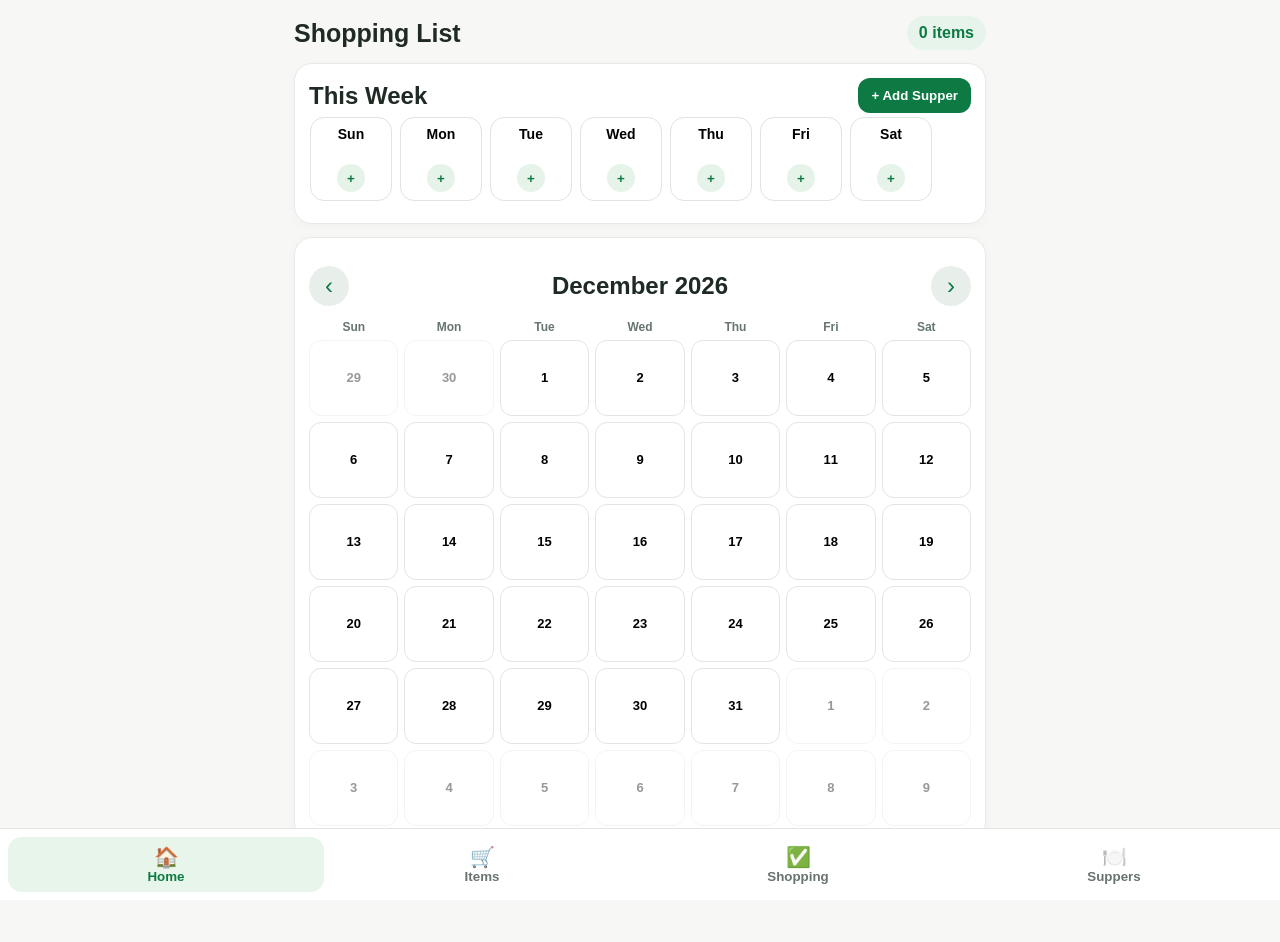
==== index.html @ 08883c39 "Show built-in supper library in My Suppers" ====
<!doctype html><html><head><meta charset="utf-8"><meta name="viewport" content="width=device-width,initial-scale=1,viewport-fit=cover"><meta name="apple-mobile-web-app-capable" content="yes"><title>Shopping List</title><style>
*{box-sizing:border-box}body{margin:0;font-family:-apple-system,BlinkMacSystemFont,"Segoe UI",sans-serif;background:#f7f8f6;color:#1f2a24}.app{max-width:720px;margin:auto;padding:16px 14px 88px}.top{display:flex;justify-content:space-between;align-items:center}.top h1{margin:0;font-size:25px}.badge{background:#e7f4eb;color:#0d7a43;border-radius:18px;padding:8px 12px;font-weight:800}.card{background:#fff;border:1px solid #e6eae6;border-radius:18px;padding:14px;margin:13px 0;box-shadow:0 2px 10px #00000008}.hdr{display:flex;justify-content:space-between;align-items:center;gap:8px}.hdr h2,.hdr h3{margin:0}.backCats{border:0;background:#edf1ee;color:#26352c;border-radius:11px;padding:8px 10px;font-weight:850;display:none;align-items:center;gap:5px}.backCats.show{display:inline-flex}.itemHdrLeft{display:flex;align-items:center;gap:8px;min-width:0}.itemHdrLeft h2{white-space:nowrap;overflow:hidden;text-overflow:ellipsis}.btn{border:0;border-radius:12px;padding:10px 13px;font-weight:800;background:#edf1ee;color:#26352c}.green{background:#0d7a43;color:#fff}.danger{background:#fff0f0;color:#a93434}.tabs,.seg{display:flex;gap:7px}.seg{background:#edf0ed;border-radius:14px;padding:4px;margin:10px 0}.seg button{flex:1;border:0;background:transparent;border-radius:10px;padding:9px;font-weight:800}.seg .on{background:#fff;box-shadow:0 1px 4px #0001}.screen{display:none}.screen.on{display:block}.week{display:flex;gap:8px;overflow-x:auto;padding:4px 1px 8px;-webkit-overflow-scrolling:touch;overscroll-behavior-x:contain}.day{flex:0 0 82px;height:84px;border:1px solid #dfe5df;border-radius:14px;background:#fff;padding:8px 5px;text-align:center;position:relative;display:flex;flex-direction:column;align-items:center;justify-content:flex-start}.day.has{background:#f5fbf7}.day b{font-size:14px}.day .plus{margin-top:auto;width:28px;height:28px;border-radius:50%;display:grid;place-items:center;background:#e6f3e9;color:#0d7a43;font-weight:900}.monthHdr{display:flex;justify-content:space-between;align-items:center}.monthHdr button{border:0;background:#e8efea;border-radius:50%;width:40px;height:40px;font-size:24px;color:#0b7b43}.cal{display:grid;grid-template-columns:repeat(7,1fr);gap:6px}.dow{font-size:12px;text-align:center;color:#66756d;font-weight:800}.date{min-height:76px;border:1px solid #e0e6e1;border-radius:12px;background:#fff;padding:6px;font-size:13px}.date.muted{opacity:.4}.date.holiday{background:#f7f0f9}.date.shabbos{background:#f2f8f3}.date .n{font-weight:900}.date .evt{font-size:10px;margin-top:5px;color:#5c326e;font-weight:800;line-height:1.1}.cats{display:grid;grid-template-columns:repeat(2,1fr);gap:10px;margin-top:12px}.cat{border:1px solid #e0e6e1;background:#fff;border-radius:16px;padding:16px;text-align:left;font-weight:850;font-size:16px}.cat .ico{display:block;font-size:28px;margin-bottom:6px}.rows{margin-top:12px}.itemrow,.shoprow{display:flex;gap:10px;align-items:center;padding:11px 3px;border-bottom:1px solid #edf0ed}.pic{width:44px;height:44px;border-radius:12px;background:#edf2ee;display:grid;place-items:center;font-size:23px;overflow:hidden;flex:0 0 auto}.pic img{width:100%;height:100%;object-fit:cover}.grow{flex:1;min-width:0}.grow b{display:block}.sub{font-size:12px;color:#748077}.pill{border:0;background:#e8f4eb;color:#0b7b43;border-radius:18px;padding:8px 11px;font-weight:850}.check{width:28px;height:28px;border-radius:50%;border:2px solid #cdd6cf;background:#fff}.check.on{background:#17a557;border-color:#17a557;color:white}.supTabs{display:flex;background:#edf1ee;border-radius:14px;padding:4px;gap:4px}.supTabs button{flex:1;border:0;background:transparent;padding:10px 6px;border-radius:10px;font-weight:850;color:#0d7a43}.supTabs .on{background:#fff;box-shadow:0 1px 5px #0001}.menuCard{background:#f7fbf8;border:1px solid #dce7df;border-radius:18px;padding:14px;margin:12px 0}.menuHdr{display:flex;justify-content:space-between;align-items:center;gap:8px}.menuHdr h3{font-size:23px;margin:0}.menuActions{display:flex;gap:7px}.menuRows{margin-top:8px}.menuRow{display:grid;grid-template-columns:118px 1fr;gap:10px;padding:12px 0;border-bottom:1px solid #dfe7e1}.menuRow:last-child{border-bottom:0}.menuRow b{font-weight:900}.bottom{position:fixed;bottom:0;left:0;right:0;background:#fff;border-top:1px solid #e1e6e2;padding:8px 8px calc(8px + env(safe-area-inset-bottom));display:grid;grid-template-columns:repeat(4,1fr);z-index:20}.bottom button{border:0;background:transparent;border-radius:14px;padding:8px 2px;color:#67736c;font-weight:800}.bottom button.on{background:#e8f5eb;color:#0c7b42}.bottom .ico{font-size:20px;display:block}.modal{position:fixed;inset:0;background:#0006;display:none;align-items:flex-end;z-index:50}.modal.on{display:flex}.sheet{background:#fff;width:100%;max-width:720px;margin:auto;border-radius:22px 22px 0 0;padding:18px 16px calc(18px + env(safe-area-inset-bottom));max-height:88vh;overflow:auto}.sheet h3{margin:0 0 12px;font-size:24px}input,select,textarea{width:100%;padding:12px;border:1px solid #d8dfd9;border-radius:12px;font:inherit;margin:6px 0 10px;background:#fff}.qty{display:flex;align-items:center;justify-content:center;gap:16px;margin:10px 0}.qty button{width:40px;height:40px;border:0;border-radius:50%;font-size:22px}.rowBtns{display:flex;gap:8px}.rowBtns button{flex:1}.hidden{display:none!important}@media(max-width:430px){.app{padding-left:12px;padding-right:12px}.top h1{font-size:24px}.cal{gap:4px}.date{min-height:68px;padding:5px}.menuRow{grid-template-columns:105px 1fr}.cats{grid-template-columns:repeat(2,1fr)}}
</style></head><body><div class="app"><div class="top"><h1 id="title">Shopping List</h1><div class="badge" id="count">0 items</div></div>
<section id="home" class="screen on"><div class="card"><div class="hdr"><h2>This Week</h2><button class="btn green" id="addSupperHome">+ Add Supper</button></div><div class="week" id="week"></div></div><div class="card"><div class="monthHdr"><button id="prev">‹</button><h2 id="monthLabel"></h2><button id="next">›</button></div><div class="cal" id="cal"></div></div></section>
<section id="items" class="screen"><div class="card"><div class="hdr"><div class="itemHdrLeft"><button id="backCats" class="backCats" type="button">‹ Categories</button><h2 id="itemTitle">Items</h2></div><button class="btn green" id="addItemBtn">+ Add Item</button></div><input id="search" placeholder="Search items"><div id="cats" class="cats"></div><div id="itemRows" class="rows" style="display:none"></div></div></section>
<section id="shopping" class="screen"><div class="card"><div class="hdr"><h2>Shopping</h2><button class="btn green" id="customBtn">+ Add Item</button></div><div class="seg"><button class="on" id="buyTab">To Buy</button><button id="selTab">Selected</button></div><div id="shopRows"></div></div></section>
<section id="suppers" class="screen"><div class="hdr" style="margin:12px 2px"><h2>Suppers</h2><button class="btn green" id="addSupperBtn">+ Add Supper</button></div><div class="supTabs"><button data-sup="mine" class="on">My Suppers</button><button data-sup="shab">Shabbos</button><button data-sup="yt">Yom Tov</button></div><div id="supContent"></div></section></div>
<div class="bottom"><button data-nav="home" class="on"><span class="ico">🏠</span>Home</button><button data-nav="items"><span class="ico">🛒</span>Items</button><button data-nav="shopping"><span class="ico">✅</span>Shopping</button><button data-nav="suppers"><span class="ico">🍽️</span>Suppers</button></div>
<div id="itemModal" class="modal"><div class="sheet"><h3>Add Item</h3><input id="newName" placeholder="Item name"><select id="newCat"></select><div class="qty"><button id="qminus">−</button><b id="qval">1</b><button id="qplus">+</button></div><input id="photoInput" type="file" accept="image/*" capture="environment"><img id="photoPrev" style="display:none;width:100%;max-height:180px;object-fit:cover;border-radius:12px"><div class="rowBtns"><button class="btn" onclick="closeModal('itemModal')">Cancel</button><button class="btn green" id="saveItem">Add</button></div></div></div>
<div id="menuModal" class="modal"><div class="sheet"><h3 id="menuModalTitle">Edit Menu</h3><div id="menuFields"></div><div class="rowBtns"><button class="btn" onclick="closeModal('menuModal')">Cancel</button><button class="btn green" id="saveMenu">Save</button></div></div></div>
<div id="supperModal" class="modal"><div class="sheet"><h3>Add Supper</h3><input id="supperName" list="supperChoices" placeholder="Supper name"><datalist id="supperChoices"><option value="Schnitzel & Mashed Potatoes"><option value="Chicken Lo Mein"><option value="Sesame Chicken"><option value="Nachos"><option value="Chicken on the Bone with Potatoes"><option value="Manwich"><option value="Meatballs & Spaghetti"><option value="Tacos"><option value="BBQ Chicken"><option value="Grilled Chicken"><option value="Salmon & Rice"></datalist><input id="supperDate" type="date"><textarea id="supperNotes" placeholder="Notes (optional)"></textarea><div class="rowBtns"><button class="btn" onclick="closeModal('supperModal')">Cancel</button><button class="btn green" id="saveSupper">Save Supper</button></div></div></div>
<script>
const $=id=>document.getElementById(id),N=s=>(s||'').trim().toLowerCase(),save=(k,v)=>localStorage.setItem(k,JSON.stringify(v)),load=(k,d)=>{try{return JSON.parse(localStorage.getItem(k))??d}catch{return d}};
const CAT=[['Produce','🥬'],['Dairy','🥛'],['Meat','🥩'],['Frozen','🧊'],['Pantry','🥫'],['Bakery','🥖'],['Snacks','🍿'],['Cereal','🥣'],['Drinks','🥤'],['Household','🧻'],['Shabbos','🕯️'],['Yom Tov','🍷']];
let items=load('itemsV4',[['Bananas','Produce','🍌'],['Apples','Produce','🍎'],['Milk','Dairy','🥛'],['Eggs','Dairy','🥚'],['Chicken','Meat','🍗'],['Ground Beef','Meat','🥩'],['French Fries','Frozen','🍟'],['Pasta','Pantry','🍝'],['Rice','Pantry','🍚'],['Bread','Bakery','🍞'],['Chips','Snacks','🍟'],['Pretzels','Snacks','🥨'],['Cheerios','Cereal','🥣'],['Corn Flakes','Cereal','🥣'],['Water','Drinks','💧'],['Soda','Drinks','🥤']]);
let custom=load('customV2',[]);custom.forEach(x=>{if(!items.find(i=>N(i[0])===N(x[0])))items.push(x)});let shop=load('shopV6',{}),suppers=load('suppersV3',[]),cal=new Date(),selectedCat=null,q=1,photoData='',supMode='mine',editCtx=null;
const H=load('menusV3',{shab:{night:{Appetizers:['Salmon'],Starters:['Soup','Kugel'],Main:['Schnitzel & Mashed Potatoes','Oyster Steak','Rib Steak'],Sides:['Cucumber Salad','Pastrami Rice'],Desserts:['Dessert']},day:{Appetizers:['Eggs','Liver'],Starters:['Kugel'],Main:['Cholent','Meat'],Sides:['String Beans','Salad'],Desserts:['Dessert']}},yt:{night:{Appetizers:['Salmon'],Starters:['Soup','Kugel'],Main:['Schnitzel & Mashed Potatoes','Meat'],Sides:['Salad','Rice'],Desserts:['Dessert']},day:{Appetizers:['Eggs'],Starters:['Kugel'],Main:['Cholent','Meat'],Sides:['Salad'],Desserts:['Dessert']}}});
const RECIPE_INGS={
'Schnitzel & Mashed Potatoes':[['Chicken cutlets','Meat','🍗'],['Eggs','Dairy','🥚'],['Breadcrumbs','Pantry','🥫'],['Flour','Pantry','🥫'],['Oil','Pantry','🥫'],['Potatoes','Produce','🥔'],['Margarine','Pantry','🥫'],['Salt','Pantry','🥫'],['Black pepper','Pantry','🥫'],['Paprika','Pantry','🥫'],['Garlic powder','Pantry','🥫']],
'Chicken Lo Mein':[['Chicken cubes','Meat','🍗'],['Spaghetti','Pantry','🍝'],['Stir Fry Vegetables','Frozen','🥦'],['Soy sauce','Pantry','🥫'],['Garlic','Produce','🧄'],['Sesame oil','Pantry','🥫']],
'Sesame Chicken':[['Chicken tenders','Meat','🍗'],['Eggs','Dairy','🥚'],['Flour','Pantry','🥫'],['Cornstarch','Pantry','🥫'],['Soy sauce','Pantry','🥫'],['Honey','Pantry','🍯'],['Garlic','Produce','🧄'],['Sesame seeds','Pantry','🥫'],['Oil','Pantry','🥫']],
'Nachos':[['Tortilla chips','Snacks','🍿'],['Ground beef','Meat','🥩'],['Taco seasoning','Pantry','🥫'],['Salsa','Pantry','🥫'],['Guacamole','Produce','🥑'],['Tomatoes','Produce','🍅'],['Lettuce','Produce','🥬']],
'Chicken on the Bone with Potatoes':[['Chicken on the bone','Meat','🍗'],['Potatoes','Produce','🥔'],['Onions','Produce','🧅'],['Garlic','Produce','🧄'],['Olive oil','Pantry','🥫'],['Paprika','Pantry','🥫'],['Salt','Pantry','🥫'],['Black pepper','Pantry','🥫']],
'Manwich':[['Ground beef','Meat','🥩'],['Manwich sauce','Pantry','🥫'],['Slider buns','Bakery','🥖'],['Onion','Produce','🧅']],
'Meatballs & Spaghetti':[['Ground beef','Meat','🥩'],['Eggs','Dairy','🥚'],['Breadcrumbs','Pantry','🥫'],['Onion','Produce','🧅'],['Garlic','Produce','🧄'],['Tomato sauce','Pantry','🥫'],['Spaghetti','Pantry','🍝'],['Salt','Pantry','🥫'],['Black pepper','Pantry','🥫']],
'Tacos':[['Ground beef','Meat','🥩'],['Taco shells','Pantry','🥫'],['Taco seasoning','Pantry','🥫'],['Lettuce','Produce','🥬'],['Tomatoes','Produce','🍅'],['Salsa','Pantry','🥫']],
'BBQ Chicken':[['Chicken','Meat','🍗'],['BBQ sauce','Pantry','🥫'],['Potatoes','Produce','🥔'],['Onion','Produce','🧅']],
'Grilled Chicken':[['Chicken breasts','Meat','🍗'],['Olive oil','Pantry','🥫'],['Garlic','Produce','🧄'],['Paprika','Pantry','🥫'],['Salt','Pantry','🥫'],['Black pepper','Pantry','🥫']],
'Salmon & Rice':[['Salmon','Meat','🐟'],['Brown rice','Pantry','🍚'],['Olive oil','Pantry','🥫'],['Garlic','Produce','🧄'],['Lemon','Produce','🍋'],['Salt','Pantry','🥫'],['Black pepper','Pantry','🥫']]
};
const SUPPER_LIBRARY=Object.keys(RECIPE_INGS);
function persist(){save('shopV6',shop);save('itemsV4',items);save('suppersV3',suppers);save('menusV3',H)}
function closeModal(id){$(id).classList.remove('on')}
function nav(id){document.querySelectorAll('.screen').forEach(x=>x.classList.toggle('on',x.id===id));document.querySelectorAll('[data-nav]').forEach(x=>x.classList.toggle('on',x.dataset.nav===id));$('title').textContent=id==='home'?'Shopping List':id[0].toUpperCase()+id.slice(1);if(id==='items')renderCats();if(id==='shopping')renderShop('buy');if(id==='suppers')renderSuppers()}
document.querySelectorAll('[data-nav]').forEach(b=>b.onclick=()=>nav(b.dataset.nav));
function renderWeek(){let out='',d=new Date();d.setHours(0,0,0,0);d.setDate(d.getDate()-d.getDay());for(let i=0;i<7;i++){let x=new Date(d);x.setDate(d.getDate()+i);let ds=x.toISOString().slice(0,10),s=suppers.find(y=>y.date===ds);out+=`<button class="day ${s?'has':''}" onclick="openSupper('${ds}')"><b>${['Sun','Mon','Tue','Wed','Thu','Fri','Sat'][i]}</b>${s?`<span style="font-size:11px;margin-top:8px">${esc(s.name)}</span>`:`<span class="plus">+</span>`}</button>`}$('week').innerHTML=out}
const HOL={'2026-09-04':'Shabbos Night','2026-09-05':'Shabbos Day','2026-09-11':'Erev Rosh Hashana','2026-09-12':'Rosh Hashana','2026-09-13':'Rosh Hashana','2026-09-18':'Shabbos Night','2026-09-19':'Shabbos Day','2026-09-20':'Erev Yom Kippur','2026-09-21':'Yom Kippur','2026-09-25':'Shabbos Night','2026-09-26':'Shabbos Day'};
function renderMonth(){let y=cal.getFullYear(),m=cal.getMonth();$('monthLabel').textContent=cal.toLocaleString(undefined,{month:'long',year:'numeric'});let first=new Date(y,m,1),start=first.getDay(),days=new Date(y,m+1,0).getDate(),prev=new Date(y,m,0).getDate(),cells='';['Sun','Mon','Tue','Wed','Thu','Fri','Sat'].forEach(d=>cells+=`<div class="dow">${d}</div>`);for(let i=0;i<42;i++){let n,dt,mut='';if(i<start){n=prev-start+i+1;dt=new Date(y,m-1,n);mut=' muted'}else if(i>=start+days){n=i-start-days+1;dt=new Date(y,m+1,n);mut=' muted'}else{n=i-start+1;dt=new Date(y,m,n)}let ds=dt.toISOString().slice(0,10),ev=HOL[ds]||'',cls=ev.includes('Shabbos')?' shabbos':ev?' holiday':'';cells+=`<button class="date${mut}${cls}" onclick="dateTap('${ds}','${ev.replaceAll("'","&#39;")}')"><span class="n">${n}</span>${ev?`<div class="evt">${ev}</div>`:''}</button>`}$('cal').innerHTML=cells}
function dateTap(ds,ev){if(ev){supMode=ev.toLowerCase().includes('shabbos')?'shab':'yt';nav('suppers');document.querySelectorAll('[data-sup]').forEach(b=>b.classList.toggle('on',b.dataset.sup===supMode));renderSuppers()}else openSupper(ds)}
function renderCats(){let term=N($('search').value);if(selectedCat&&!term){$('backCats').classList.add('show');$('itemTitle').textContent=selectedCat;$('cats').style.display='none';$('itemRows').style.display='block';renderItemRows(items.filter(i=>i[1]===selectedCat));return}$('backCats').classList.remove('show');$('itemTitle').textContent='Items';$('cats').style.display='grid';$('itemRows').style.display='none';let data=CAT.filter(c=>!term||N(c[0]).includes(term)||items.some(i=>i[1]===c[0]&&N(i[0]).includes(term)));$('cats').innerHTML=data.map(c=>`<button class="cat" onclick="openCat('${c[0]}')"><span class="ico">${c[1]}</span>${c[0]}</button>`).join('');if(term){$('cats').style.display='none';$('itemRows').style.display='block';renderItemRows(items.filter(i=>N(i[0]).includes(term)||N(i[1]).includes(term)))}}
function openCat(c){selectedCat=c;$('search').value='';renderCats()}
function renderItemRows(arr){$('itemRows').innerHTML=arr.map(i=>`<div class="itemrow"><div class="pic">${i[3]?`<img src="${i[3]}">`:i[2]}</div><div class="grow"><b>${esc(i[0])}</b><span class="sub">${i[1]}</span></div><button class="pill" onclick="addShop('${js(i[0])}')">+ Add</button></div>`).join('')||'<div class="sub" style="padding:14px">No items found</div>'}
function addShop(name,qty=1){const i=items.find(x=>N(x[0])===N(name))||[name,'Pantry','🛒'];shop[N(name)]={name:i[0],cat:i[1],photo:i[2],customPhoto:i[3]||'',qty:(shop[N(name)]?.qty||0)+qty,selected:false};persist();updateCount();renderShop('buy')}
function addRecipeIngredients(name){const recipe=RECIPE_INGS[name];if(!recipe)return;recipe.forEach(([n,cat,emoji])=>{let key=N(n),existing=shop[key];shop[key]={name:n,cat,photo:emoji,customPhoto:'',qty:(existing?.qty||0)+1,selected:false}});persist();updateCount();renderShop('buy')}
function confirmSupperIngredients(name){const recipe=RECIPE_INGS[name];if(!recipe)return;if(confirm(`Add the ingredients for ${name} to the shopping list?`)){addRecipeIngredients(name);nav('shopping')}}
function updateCount(){$('count').textContent=`${Object.values(shop).filter(x=>!x.selected).length} items`}
function renderShop(mode){$('buyTab').classList.toggle('on',mode==='buy');$('selTab').classList.toggle('on',mode==='sel');let arr=Object.values(shop).filter(x=>!!x.selected===(mode==='sel'));$('shopRows').innerHTML=arr.map(x=>`<div class="shoprow"><button class="check ${x.selected?'on':''}" onclick="toggleShop('${js(x.name)}')">${x.selected?'✓':''}</button><div class="pic">${x.customPhoto?`<img src="${x.customPhoto}">`:x.photo}</div><div class="grow"><b>${esc(x.name)}</b><span class="sub">Qty ${x.qty}</span></div><button class="btn" onclick="delShop('${js(x.name)}')">×</button></div>`).join('')||'<div class="sub" style="padding:14px">Nothing here yet</div>';updateCount()}
function toggleShop(n){let x=shop[N(n)];if(x)x.selected=!x.selected;persist();renderShop(x&&x.selected?'buy':'sel')}
function delShop(n){delete shop[N(n)];persist();renderShop('buy')}
function openItemModal(){$('newName').value='';$('newCat').innerHTML=CAT.map(c=>`<option>${c[0]}</option>`).join('');$('qval').textContent=q=1;photoData='';$('photoPrev').style.display='none';$('itemModal').classList.add('on')}
async function resize(f){return new Promise(r=>{let img=new Image();img.onload=()=>{let c=document.createElement('canvas'),s=Math.min(1,480/Math.max(img.width,img.height));c.width=img.width*s;c.height=img.height*s;c.getContext('2d').drawImage(img,0,0,c.width,c.height);r(c.toDataURL('image/jpeg',.75))};img.src=URL.createObjectURL(f)})}
function chooseLibrarySupper(name){openSupper();$('supperName').value=name;$('supperName').focus()}
function renderSuppers(){document.querySelectorAll('[data-sup]').forEach(b=>b.classList.toggle('on',b.dataset.sup===supMode));if(supMode==='mine'){const library=SUPPER_LIBRARY.map(name=>`<div class="itemrow"><div class="grow"><b>${esc(name)}</b><span class="sub">Regular supper</span></div><button class="btn green" onclick="chooseLibrarySupper('${js(name)}')">Choose</button></div>`).join('');const saved=suppers.length?suppers.slice().sort((a,b)=>(a.date||'').localeCompare(b.date||'')).map(s=>`<div class="itemrow"><div class="grow" onclick="confirmSupperIngredients('${js(s.name)}')"><b>${esc(s.name)}</b><span class="sub">${s.date?esc(s.date):'Saved supper'}${s.notes?' · '+esc(s.notes):''}</span></div><button class="btn danger" onclick="removeSupper('${s.id}')">Remove</button></div>`).join(''):'<div class="sub">No scheduled suppers yet.</div>';$('supContent').innerHTML=`<div class="card"><h3 style="margin-top:0">My Suppers</h3>${library}</div><div class="card"><h3 style="margin-top:0">Scheduled / Saved</h3>${saved}</div>`;return}let type=supMode==='shab'?'Shabbos':'Yom Tov',k=supMode;$('supContent').innerHTML=`<div style="margin:16px 3px 6px;font-weight:850;color:#748077">${type} Menu</div>${menuCard(k,'night','Night')}${menuCard(k,'day','Day')}`}
function menuCard(k,meal,label){let rows=Object.entries(H[k][meal]).map(([a,v])=>`<div class="menuRow"><b>${a}</b><span>${esc(v.join(', '))}</span></div>`).join('');return `<div class="menuCard"><div class="menuHdr"><h3>${label}</h3><div class="menuActions"><button class="btn green" onclick="addMenuItem('${k}','${meal}')">+ Item</button><button class="btn" onclick="editMenu('${k}','${meal}')">Edit</button></div></div><div class="menuRows">${rows}</div></div>`}
function editMenu(k,meal){editCtx={k,meal};$('menuModalTitle').textContent=`Edit ${meal==='night'?'Night':'Day'} Menu`;$('menuFields').innerHTML=Object.entries(H[k][meal]).map(([a,v])=>`<label style="font-weight:850">${a}</label><input data-menu-field="${a}" value="${attr(v.join(', '))}">`).join('');$('menuModal').classList.add('on')}
function addMenuItem(k,meal){let section=prompt('Section: Appetizers, Starters, Main, Sides, or Desserts');if(!section)return;let key=Object.keys(H[k][meal]).find(x=>N(x)===N(section));if(!key){alert('Please choose Appetizers, Starters, Main, Sides, or Desserts.');return}let item=prompt('Item to add');if(!item)return;H[k][meal][key].push(item.trim());persist();renderSuppers()}
function openSupper(date=''){$('supperDate').value=date;$('supperName').value='';$('supperNotes').value='';$('supperModal').classList.add('on')}
function removeSupper(id){suppers=suppers.filter(x=>x.id!==id);persist();renderWeek();renderSuppers()}
document.querySelectorAll('[data-sup]').forEach(b=>b.onclick=()=>{supMode=b.dataset.sup;renderSuppers()});
$('saveMenu').onclick=()=>{if(!editCtx)return;document.querySelectorAll('[data-menu-field]').forEach(i=>H[editCtx.k][editCtx.meal][i.dataset.menuField]=i.value.split(',').map(x=>x.trim()).filter(Boolean));persist();closeModal('menuModal');renderSuppers()};
$('saveSupper').onclick=()=>{let name=$('supperName').value.trim(),date=$('supperDate').value;if(!name)return;suppers.push({id:Date.now().toString(),name,date:date||'',notes:$('supperNotes').value.trim()});persist();closeModal('supperModal');renderWeek();renderSuppers();if(RECIPE_INGS[name]&&confirm(`Supper saved. Add the ingredients for ${name} to the shopping list?`)){addRecipeIngredients(name);nav('shopping')}};
$('addSupperBtn').onclick=$('addSupperHome').onclick=()=>openSupper();
$('prev').onclick=()=>{cal=new Date(cal.getFullYear(),cal.getMonth()-1,1);renderMonth()};$('next').onclick=()=>{cal=new Date(cal.getFullYear(),cal.getMonth()+1,1);renderMonth()};$('search').oninput=renderCats;$('backCats').onclick=()=>{selectedCat=null;$('search').value='';renderCats()};$('addItemBtn').onclick=openItemModal;$('customBtn').onclick=openItemModal;$('buyTab').onclick=()=>renderShop('buy');$('selTab').onclick=()=>renderShop('sel');$('qminus').onclick=()=>{$('qval').textContent=q=Math.max(1,q-1)};$('qplus').onclick=()=>{$('qval').textContent=++q};$('photoInput').onchange=async e=>{const f=e.target.files[0];if(f){photoData=await resize(f);$('photoPrev').src=photoData;$('photoPrev').style.display='block'}};$('saveItem').onclick=()=>{const n=$('newName').value.trim(),c=$('newCat').value;if(!n)return;let i=items.find(x=>N(x[0])===N(n));if(!i){i=[n,c,'🛒',photoData];items.push(i);custom.push(i);save('customV2',custom)}else if(photoData){i[3]=photoData}addShop(n,q);closeModal('itemModal');nav('shopping');renderShop('buy')};document.querySelectorAll('.modal').forEach(m=>m.addEventListener('click',e=>{if(e.target===m)m.classList.remove('on')}));
function esc(s){return String(s??'').replace(/[&<>"']/g,m=>({'&':'&amp;','<':'&lt;','>':'&gt;','"':'&quot;',"'":'&#39;'}[m]))}function attr(s){return esc(s)}function js(s){return String(s).replace(/\\/g,'\\\\').replace(/'/g,"\\'")}
renderWeek();renderMonth();renderCats();renderShop('buy');renderSuppers();updateCount();
</script></body></html>
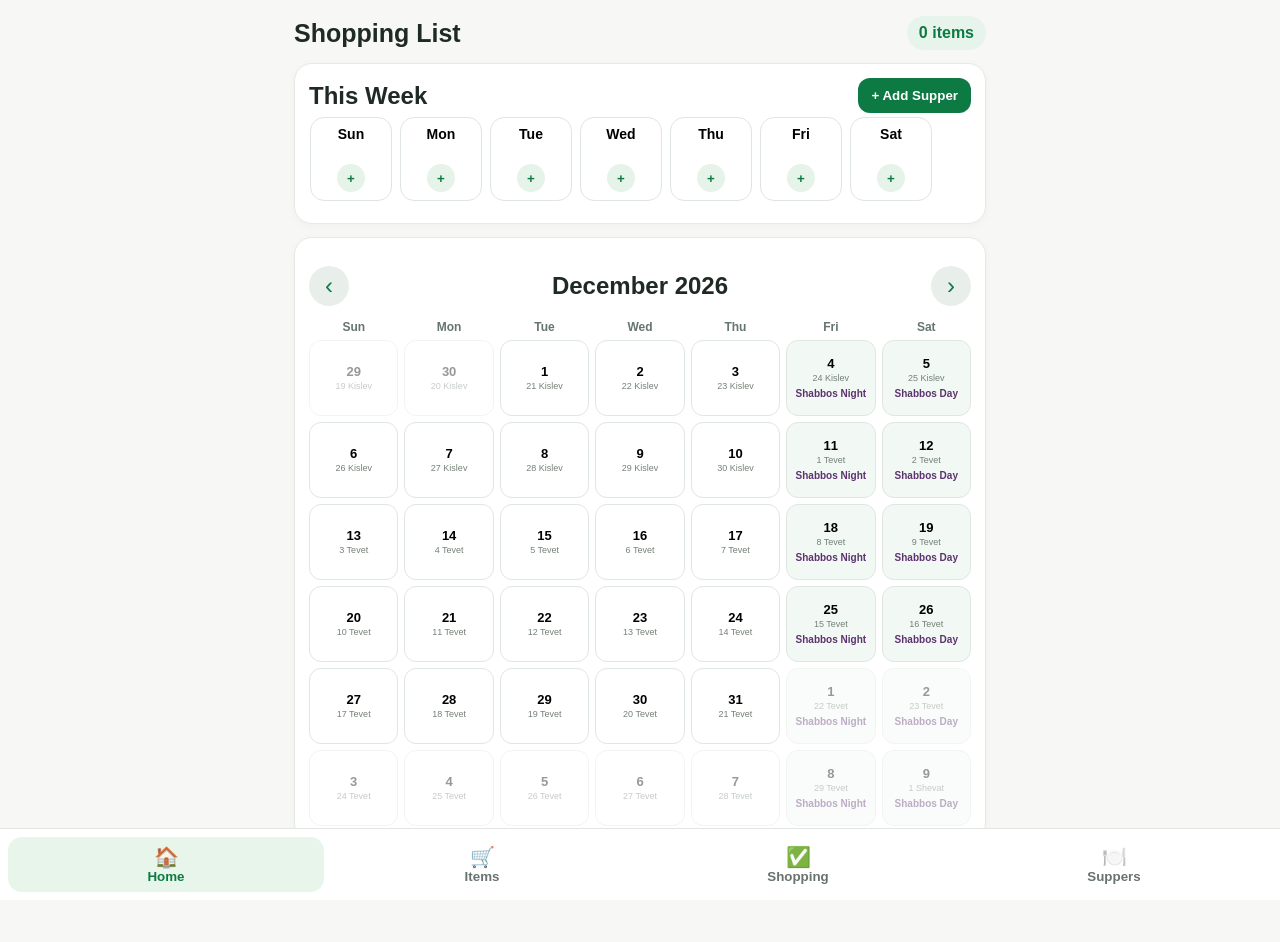
==== commit 83aa0cd2: "Put full-year Jewish calendar in main layout" ====
--- a/index.html
+++ b/index.html
@@ -1,66 +1,214 @@
-<!doctype html><html><head><meta charset="utf-8"><meta name="viewport" content="width=device-width,initial-scale=1,viewport-fit=cover"><meta name="apple-mobile-web-app-capable" content="yes"><title>Shopping List</title><style>
-*{box-sizing:border-box}body{margin:0;font-family:-apple-system,BlinkMacSystemFont,"Segoe UI",sans-serif;background:#f7f8f6;color:#1f2a24}.app{max-width:720px;margin:auto;padding:16px 14px 88px}.top{display:flex;justify-content:space-between;align-items:center}.top h1{margin:0;font-size:25px}.badge{background:#e7f4eb;color:#0d7a43;border-radius:18px;padding:8px 12px;font-weight:800}.card{background:#fff;border:1px solid #e6eae6;border-radius:18px;padding:14px;margin:13px 0;box-shadow:0 2px 10px #00000008}.hdr{display:flex;justify-content:space-between;align-items:center;gap:8px}.hdr h2,.hdr h3{margin:0}.backCats{border:0;background:#edf1ee;color:#26352c;border-radius:11px;padding:8px 10px;font-weight:850;display:none;align-items:center;gap:5px}.backCats.show{display:inline-flex}.itemHdrLeft{display:flex;align-items:center;gap:8px;min-width:0}.itemHdrLeft h2{white-space:nowrap;overflow:hidden;text-overflow:ellipsis}.btn{border:0;border-radius:12px;padding:10px 13px;font-weight:800;background:#edf1ee;color:#26352c}.green{background:#0d7a43;color:#fff}.danger{background:#fff0f0;color:#a93434}.tabs,.seg{display:flex;gap:7px}.seg{background:#edf0ed;border-radius:14px;padding:4px;margin:10px 0}.seg button{flex:1;border:0;background:transparent;border-radius:10px;padding:9px;font-weight:800}.seg .on{background:#fff;box-shadow:0 1px 4px #0001}.screen{display:none}.screen.on{display:block}.week{display:flex;gap:8px;overflow-x:auto;padding:4px 1px 8px;-webkit-overflow-scrolling:touch;overscroll-behavior-x:contain}.day{flex:0 0 82px;height:84px;border:1px solid #dfe5df;border-radius:14px;background:#fff;padding:8px 5px;text-align:center;position:relative;display:flex;flex-direction:column;align-items:center;justify-content:flex-start}.day.has{background:#f5fbf7}.day b{font-size:14px}.day .plus{margin-top:auto;width:28px;height:28px;border-radius:50%;display:grid;place-items:center;background:#e6f3e9;color:#0d7a43;font-weight:900}.monthHdr{display:flex;justify-content:space-between;align-items:center}.monthHdr button{border:0;background:#e8efea;border-radius:50%;width:40px;height:40px;font-size:24px;color:#0b7b43}.cal{display:grid;grid-template-columns:repeat(7,1fr);gap:6px}.dow{font-size:12px;text-align:center;color:#66756d;font-weight:800}.date{min-height:76px;border:1px solid #e0e6e1;border-radius:12px;background:#fff;padding:6px;font-size:13px}.date.muted{opacity:.4}.date.holiday{background:#f7f0f9}.date.shabbos{background:#f2f8f3}.date .n{font-weight:900}.date .evt{font-size:10px;margin-top:5px;color:#5c326e;font-weight:800;line-height:1.1}.cats{display:grid;grid-template-columns:repeat(2,1fr);gap:10px;margin-top:12px}.cat{border:1px solid #e0e6e1;background:#fff;border-radius:16px;padding:16px;text-align:left;font-weight:850;font-size:16px}.cat .ico{display:block;font-size:28px;margin-bottom:6px}.rows{margin-top:12px}.itemrow,.shoprow{display:flex;gap:10px;align-items:center;padding:11px 3px;border-bottom:1px solid #edf0ed}.pic{width:44px;height:44px;border-radius:12px;background:#edf2ee;display:grid;place-items:center;font-size:23px;overflow:hidden;flex:0 0 auto}.pic img{width:100%;height:100%;object-fit:cover}.grow{flex:1;min-width:0}.grow b{display:block}.sub{font-size:12px;color:#748077}.pill{border:0;background:#e8f4eb;color:#0b7b43;border-radius:18px;padding:8px 11px;font-weight:850}.check{width:28px;height:28px;border-radius:50%;border:2px solid #cdd6cf;background:#fff}.check.on{background:#17a557;border-color:#17a557;color:white}.supTabs{display:flex;background:#edf1ee;border-radius:14px;padding:4px;gap:4px}.supTabs button{flex:1;border:0;background:transparent;padding:10px 6px;border-radius:10px;font-weight:850;color:#0d7a43}.supTabs .on{background:#fff;box-shadow:0 1px 5px #0001}.menuCard{background:#f7fbf8;border:1px solid #dce7df;border-radius:18px;padding:14px;margin:12px 0}.menuHdr{display:flex;justify-content:space-between;align-items:center;gap:8px}.menuHdr h3{font-size:23px;margin:0}.menuActions{display:flex;gap:7px}.menuRows{margin-top:8px}.menuRow{display:grid;grid-template-columns:118px 1fr;gap:10px;padding:12px 0;border-bottom:1px solid #dfe7e1}.menuRow:last-child{border-bottom:0}.menuRow b{font-weight:900}.bottom{position:fixed;bottom:0;left:0;right:0;background:#fff;border-top:1px solid #e1e6e2;padding:8px 8px calc(8px + env(safe-area-inset-bottom));display:grid;grid-template-columns:repeat(4,1fr);z-index:20}.bottom button{border:0;background:transparent;border-radius:14px;padding:8px 2px;color:#67736c;font-weight:800}.bottom button.on{background:#e8f5eb;color:#0c7b42}.bottom .ico{font-size:20px;display:block}.modal{position:fixed;inset:0;background:#0006;display:none;align-items:flex-end;z-index:50}.modal.on{display:flex}.sheet{background:#fff;width:100%;max-width:720px;margin:auto;border-radius:22px 22px 0 0;padding:18px 16px calc(18px + env(safe-area-inset-bottom));max-height:88vh;overflow:auto}.sheet h3{margin:0 0 12px;font-size:24px}input,select,textarea{width:100%;padding:12px;border:1px solid #d8dfd9;border-radius:12px;font:inherit;margin:6px 0 10px;background:#fff}.qty{display:flex;align-items:center;justify-content:center;gap:16px;margin:10px 0}.qty button{width:40px;height:40px;border:0;border-radius:50%;font-size:22px}.rowBtns{display:flex;gap:8px}.rowBtns button{flex:1}.hidden{display:none!important}@media(max-width:430px){.app{padding-left:12px;padding-right:12px}.top h1{font-size:24px}.cal{gap:4px}.date{min-height:68px;padding:5px}.menuRow{grid-template-columns:105px 1fr}.cats{grid-template-columns:repeat(2,1fr)}}
-</style></head><body><div class="app"><div class="top"><h1 id="title">Shopping List</h1><div class="badge" id="count">0 items</div></div>
+<!doctype html>
+<html>
+<head>
+<meta charset="utf-8">
+<meta name="viewport" content="width=device-width,initial-scale=1,viewport-fit=cover">
+<meta name="apple-mobile-web-app-capable" content="yes">
+<title>Shopping List</title>
+<style>
+*{box-sizing:border-box}
+body{margin:0;font-family:-apple-system,BlinkMacSystemFont,"Segoe UI",sans-serif;background:#f7f8f6;color:#1f2a24}
+.app{max-width:720px;margin:auto;padding:16px 14px 88px}
+.top{display:flex;justify-content:space-between;align-items:center}
+.top h1{margin:0;font-size:25px}
+.badge{background:#e7f4eb;color:#0d7a43;border-radius:18px;padding:8px 12px;font-weight:800}
+.card{background:#fff;border:1px solid #e6eae6;border-radius:18px;padding:14px;margin:13px 0;box-shadow:0 2px 10px #00000008}
+.hdr{display:flex;justify-content:space-between;align-items:center;gap:8px}
+.hdr h2,.hdr h3{margin:0}
+.backCats{border:0;background:#edf1ee;color:#26352c;border-radius:11px;padding:8px 10px;font-weight:850;display:none;align-items:center;gap:5px}
+.backCats.show{display:inline-flex}
+.itemHdrLeft{display:flex;align-items:center;gap:8px;min-width:0}
+.itemHdrLeft h2{white-space:nowrap;overflow:hidden;text-overflow:ellipsis}
+.btn{border:0;border-radius:12px;padding:10px 13px;font-weight:800;background:#edf1ee;color:#26352c}
+.green{background:#0d7a43;color:#fff}
+.danger{background:#fff0f0;color:#a93434}
+.tabs,.seg{display:flex;gap:7px}
+.seg{background:#edf0ed;border-radius:14px;padding:4px;margin:10px 0}
+.seg button{flex:1;border:0;background:transparent;border-radius:10px;padding:9px;font-weight:800}
+.seg .on{background:#fff;box-shadow:0 1px 4px #0001}
+.screen{display:none}
+.screen.on{display:block}
+.week{display:flex;gap:8px;overflow-x:auto;padding:4px 1px 8px;-webkit-overflow-scrolling:touch;overscroll-behavior-x:contain}
+.day{flex:0 0 82px;height:84px;border:1px solid #dfe5df;border-radius:14px;background:#fff;padding:8px 5px;text-align:center;position:relative;display:flex;flex-direction:column;align-items:center;justify-content:flex-start}
+.day.has{background:#f5fbf7}
+.day b{font-size:14px}
+.day .plus{margin-top:auto;width:28px;height:28px;border-radius:50%;display:grid;place-items:center;background:#e6f3e9;color:#0d7a43;font-weight:900}
+.monthHdr{display:flex;justify-content:space-between;align-items:center}
+.monthHdr button{border:0;background:#e8efea;border-radius:50%;width:40px;height:40px;font-size:24px;color:#0b7b43}
+.cal{display:grid;grid-template-columns:repeat(7,1fr);gap:6px}
+.dow{font-size:12px;text-align:center;color:#66756d;font-weight:800}
+.date{min-height:76px;border:1px solid #e0e6e1;border-radius:12px;background:#fff;padding:6px;font-size:13px}
+.date.muted{opacity:.4}
+.date.holiday{background:#f7f0f9}
+.date.shabbos{background:#f2f8f3}
+.date .n{font-weight:900}
+.date .evt{font-size:10px;margin-top:5px;color:#5c326e;font-weight:800;line-height:1.1}
+.cats{display:grid;grid-template-columns:repeat(2,1fr);gap:10px;margin-top:12px}
+.cat{border:1px solid #e0e6e1;background:#fff;border-radius:16px;padding:16px;text-align:left;font-weight:850;font-size:16px}
+.cat .ico{display:block;font-size:28px;margin-bottom:6px}
+.rows{margin-top:12px}
+.itemrow,.shoprow{display:flex;gap:10px;align-items:center;padding:11px 3px;border-bottom:1px solid #edf0ed}
+.pic{width:44px;height:44px;border-radius:12px;background:#edf2ee;display:grid;place-items:center;font-size:23px;overflow:hidden;flex:0 0 auto}
+.pic img{width:100%;height:100%;object-fit:cover}
+.grow{flex:1;min-width:0}
+.grow b{display:block}
+.sub{font-size:12px;color:#748077}
+.pill{border:0;background:#e8f4eb;color:#0b7b43;border-radius:18px;padding:8px 11px;font-weight:850}
+.check{width:28px;height:28px;border-radius:50%;border:2px solid #cdd6cf;background:#fff}
+.check.on{background:#17a557;border-color:#17a557;color:white}
+.supTabs{display:flex;background:#edf1ee;border-radius:14px;padding:4px;gap:4px}
+.supTabs button{flex:1;border:0;background:transparent;padding:10px 6px;border-radius:10px;font-weight:850;color:#0d7a43}
+.supTabs .on{background:#fff;box-shadow:0 1px 5px #0001}
+.menuCard{background:#f7fbf8;border:1px solid #dce7df;border-radius:18px;padding:14px;margin:12px 0}
+.menuHdr{display:flex;justify-content:space-between;align-items:center;gap:8px}
+.menuHdr h3{font-size:23px;margin:0}
+.menuActions{display:flex;gap:7px}
+.menuRows{margin-top:8px}
+.menuRow{display:grid;grid-template-columns:118px 1fr;gap:10px;padding:12px 0;border-bottom:1px solid #dfe7e1}
+.menuRow:last-child{border-bottom:0}
+.menuRow b{font-weight:900}
+.bottom{position:fixed;bottom:0;left:0;right:0;background:#fff;border-top:1px solid #e1e6e2;padding:8px 8px calc(8px + env(safe-area-inset-bottom));display:grid;grid-template-columns:repeat(4,1fr);z-index:20}
+.bottom button{border:0;background:transparent;border-radius:14px;padding:8px 2px;color:#67736c;font-weight:800}
+.bottom button.on{background:#e8f5eb;color:#0c7b42}
+.bottom .ico{font-size:20px;display:block}
+.modal{position:fixed;inset:0;background:#0006;display:none;align-items:flex-end;z-index:50}
+.modal.on{display:flex}
+.sheet{background:#fff;width:100%;max-width:720px;margin:auto;border-radius:22px 22px 0 0;padding:18px 16px calc(18px + env(safe-area-inset-bottom));max-height:88vh;overflow:auto}
+.sheet h3{margin:0 0 12px;font-size:24px}
+input,select,textarea{width:100%;padding:12px;border:1px solid #d8dfd9;border-radius:12px;font:inherit;margin:6px 0 10px;background:#fff}
+.qty{display:flex;align-items:center;justify-content:center;gap:16px;margin:10px 0}
+.qty button{width:40px;height:40px;border:0;border-radius:50%;font-size:22px}
+.rowBtns{display:flex;gap:8px}
+.rowBtns button{flex:1}
+.hidden{display:none!important}
+.round{border:0;background:#edf1ee;border-radius:50%;width:38px;height:38px;font-size:22px}
+.listbtn{width:100%;position:relative;text-align:left;padding:16px 44px 16px 16px;border:1px solid #e0e6e1;background:#fff;border-radius:16px;min-height:58px;font-weight:850;margin:7px 0}
+.listbtn:after{content:'›';position:absolute;right:16px;top:50%;transform:translateY(-50%);font-size:25px;color:#7b867e}
+.recipeHero{background:linear-gradient(145deg,#f7faf7,#edf6f0);border:1px solid #d8e5dc;border-radius:18px;padding:16px;margin-bottom:12px}
+.recipeHero h3{margin:0;font-size:21px}
+.recipeMeta{margin-top:4px;font-size:12px;color:#748078;font-weight:750}
+.recipeSection{background:#fff;border:1px solid #e0e7e1;border-radius:16px;padding:14px;margin:10px 0}
+.recipeSection h4{margin:0 0 11px;font-size:15px}
+.ingredientList{display:grid;gap:9px}
+.ingredientItem{display:flex;gap:9px;font-size:14px;line-height:1.35}
+.ingredientDot{width:7px;height:7px;border-radius:50%;background:#15804d;flex:0 0 auto;margin-top:6px}
+.recipeSteps{counter-reset:rstep;display:grid;gap:12px}
+.recipeStep{display:grid;grid-template-columns:28px minmax(0,1fr);gap:9px;font-size:14px;line-height:1.45}
+.recipeStep:before{counter-increment:rstep;content:counter(rstep);width:26px;height:26px;border-radius:50%;display:grid;place-items:center;background:#e8f4ec;color:#0d7a43;font-size:12px;font-weight:900}
+.recipeActions{display:grid;gap:8px;margin-top:13px}
+.currentPick{background:#f5fbf7;border:1px solid #d8e5dc;border-radius:14px;padding:11px 12px;margin:0 0 10px;font-size:13px}
+@media(max-width:430px){.app{padding-left:12px;padding-right:12px}.top h1{font-size:24px}.cal{gap:4px}.date{min-height:68px;padding:5px}.menuRow{grid-template-columns:105px 1fr}.cats{grid-template-columns:repeat(2,1fr)}}
+</style>
+</head>
+<body>
+<div class="app">
+<div class="top"><h1 id="title">Shopping List</h1><div class="badge" id="count">0 items</div></div>
 <section id="home" class="screen on"><div class="card"><div class="hdr"><h2>This Week</h2><button class="btn green" id="addSupperHome">+ Add Supper</button></div><div class="week" id="week"></div></div><div class="card"><div class="monthHdr"><button id="prev">‹</button><h2 id="monthLabel"></h2><button id="next">›</button></div><div class="cal" id="cal"></div></div></section>
 <section id="items" class="screen"><div class="card"><div class="hdr"><div class="itemHdrLeft"><button id="backCats" class="backCats" type="button">‹ Categories</button><h2 id="itemTitle">Items</h2></div><button class="btn green" id="addItemBtn">+ Add Item</button></div><input id="search" placeholder="Search items"><div id="cats" class="cats"></div><div id="itemRows" class="rows" style="display:none"></div></div></section>
 <section id="shopping" class="screen"><div class="card"><div class="hdr"><h2>Shopping</h2><button class="btn green" id="customBtn">+ Add Item</button></div><div class="seg"><button class="on" id="buyTab">To Buy</button><button id="selTab">Selected</button></div><div id="shopRows"></div></div></section>
-<section id="suppers" class="screen"><div class="hdr" style="margin:12px 2px"><h2>Suppers</h2><button class="btn green" id="addSupperBtn">+ Add Supper</button></div><div class="supTabs"><button data-sup="mine" class="on">My Suppers</button><button data-sup="shab">Shabbos</button><button data-sup="yt">Yom Tov</button></div><div id="supContent"></div></section></div>
+<section id="suppers" class="screen"><div class="hdr" style="margin:12px 2px"><h2>Suppers</h2><button class="btn green" id="addSupperBtn">+ Add Supper</button></div><div class="supTabs"><button data-sup="mine" class="on">My Suppers</button><button data-sup="shab">Shabbos</button><button data-sup="yt">Yom Tov</button></div><div id="supContent"></div></section>
+</div>
 <div class="bottom"><button data-nav="home" class="on"><span class="ico">🏠</span>Home</button><button data-nav="items"><span class="ico">🛒</span>Items</button><button data-nav="shopping"><span class="ico">✅</span>Shopping</button><button data-nav="suppers"><span class="ico">🍽️</span>Suppers</button></div>
 <div id="itemModal" class="modal"><div class="sheet"><h3>Add Item</h3><input id="newName" placeholder="Item name"><select id="newCat"></select><div class="qty"><button id="qminus">−</button><b id="qval">1</b><button id="qplus">+</button></div><input id="photoInput" type="file" accept="image/*" capture="environment"><img id="photoPrev" style="display:none;width:100%;max-height:180px;object-fit:cover;border-radius:12px"><div class="rowBtns"><button class="btn" onclick="closeModal('itemModal')">Cancel</button><button class="btn green" id="saveItem">Add</button></div></div></div>
 <div id="menuModal" class="modal"><div class="sheet"><h3 id="menuModalTitle">Edit Menu</h3><div id="menuFields"></div><div class="rowBtns"><button class="btn" onclick="closeModal('menuModal')">Cancel</button><button class="btn green" id="saveMenu">Save</button></div></div></div>
 <div id="supperModal" class="modal"><div class="sheet"><h3>Add Supper</h3><input id="supperName" list="supperChoices" placeholder="Supper name"><datalist id="supperChoices"><option value="Schnitzel & Mashed Potatoes"><option value="Chicken Lo Mein"><option value="Sesame Chicken"><option value="Nachos"><option value="Chicken on the Bone with Potatoes"><option value="Manwich"><option value="Meatballs & Spaghetti"><option value="Tacos"><option value="BBQ Chicken"><option value="Grilled Chicken"><option value="Salmon & Rice"></datalist><input id="supperDate" type="date"><textarea id="supperNotes" placeholder="Notes (optional)"></textarea><div class="rowBtns"><button class="btn" onclick="closeModal('supperModal')">Cancel</button><button class="btn green" id="saveSupper">Save Supper</button></div></div></div>
+<div id="picker" class="modal"><div class="sheet"><div class="hdr"><h3 id="pickTitle">Choose Supper</h3><button class="round" onclick="closeModal('picker')">×</button></div><div id="pickCurrent"></div><div id="pickList"></div></div></div>
+<div id="detail" class="modal"><div class="sheet"><div class="hdr"><h3>Recipe</h3><button class="round" onclick="closeModal('detail')">×</button></div><div id="detailBody"></div></div></div>
+<script src="gourmet-glatt-batch1.js"></script>
+<script src="gourmet-glatt-batch2.js"></script>
+<script src="gourmet-glatt-batch3.js"></script>
+<script src="gourmet-glatt-batch4.js"></script>
+<script src="gourmet-glatt-batch5.js"></script>
 <script>
 const $=id=>document.getElementById(id),N=s=>(s||'').trim().toLowerCase(),save=(k,v)=>localStorage.setItem(k,JSON.stringify(v)),load=(k,d)=>{try{return JSON.parse(localStorage.getItem(k))??d}catch{return d}};
-const CAT=[['Produce','🥬'],['Dairy','🥛'],['Meat','🥩'],['Frozen','🧊'],['Pantry','🥫'],['Bakery','🥖'],['Snacks','🍿'],['Cereal','🥣'],['Drinks','🥤'],['Household','🧻'],['Shabbos','🕯️'],['Yom Tov','🍷']];
+const CAT=[['Produce','🥬'],['Dairy','🥛'],['Meat','🥩'],['Fish','🐟'],['Frozen','🧊'],['Pantry','🥫'],['Bakery','🥖'],['Snacks','🍿'],['Cereal','🥣'],['Drinks','🥤'],['Household','🧻'],['Shabbos','🕯️'],['Yom Tov','🍷']];
 let items=load('itemsV4',[['Bananas','Produce','🍌'],['Apples','Produce','🍎'],['Milk','Dairy','🥛'],['Eggs','Dairy','🥚'],['Chicken','Meat','🍗'],['Ground Beef','Meat','🥩'],['French Fries','Frozen','🍟'],['Pasta','Pantry','🍝'],['Rice','Pantry','🍚'],['Bread','Bakery','🍞'],['Chips','Snacks','🍟'],['Pretzels','Snacks','🥨'],['Cheerios','Cereal','🥣'],['Corn Flakes','Cereal','🥣'],['Water','Drinks','💧'],['Soda','Drinks','🥤']]);
-let custom=load('customV2',[]);custom.forEach(x=>{if(!items.find(i=>N(i[0])===N(x[0])))items.push(x)});let shop=load('shopV6',{}),suppers=load('suppersV3',[]),cal=new Date(),selectedCat=null,q=1,photoData='',supMode='mine',editCtx=null;
+(window.GOURMET_GLATT_BATCH1||[]).forEach(x=>{if(!items.find(i=>N(i[0])===N(x[0])))items.push(x)});
+(window.GOURMET_GLATT_BATCH2||[]).forEach(x=>{if(!items.find(i=>N(i[0])===N(x[0])))items.push(x)});
+(window.GOURMET_GLATT_BATCH3||[]).forEach(x=>{if(!items.find(i=>N(i[0])===N(x[0])))items.push(x)});
+(window.GOURMET_GLATT_BATCH4||[]).forEach(x=>{if(!items.find(i=>N(i[0])===N(x[0])))items.push(x)});
+(window.GOURMET_GLATT_BATCH5||[]).forEach(x=>{if(!items.find(i=>N(i[0])===N(x[0])))items.push(x)});
+let custom=load('customV2',[]);custom.forEach(x=>{if(!items.find(i=>N(i[0])===N(x[0])))items.push(x)});let shop=load('shopV6',{}),suppers=load('suppersV3',[]),cal=new Date(),selectedCat=null,q=1,photoData='',supMode='mine',editCtx=null,pickDate='';
 const H=load('menusV3',{shab:{night:{Appetizers:['Salmon'],Starters:['Soup','Kugel'],Main:['Schnitzel & Mashed Potatoes','Oyster Steak','Rib Steak'],Sides:['Cucumber Salad','Pastrami Rice'],Desserts:['Dessert']},day:{Appetizers:['Eggs','Liver'],Starters:['Kugel'],Main:['Cholent','Meat'],Sides:['String Beans','Salad'],Desserts:['Dessert']}},yt:{night:{Appetizers:['Salmon'],Starters:['Soup','Kugel'],Main:['Schnitzel & Mashed Potatoes','Meat'],Sides:['Salad','Rice'],Desserts:['Dessert']},day:{Appetizers:['Eggs'],Starters:['Kugel'],Main:['Cholent','Meat'],Sides:['Salad'],Desserts:['Dessert']}}});
-const RECIPE_INGS={
-'Schnitzel & Mashed Potatoes':[['Chicken cutlets','Meat','🍗'],['Eggs','Dairy','🥚'],['Breadcrumbs','Pantry','🥫'],['Flour','Pantry','🥫'],['Oil','Pantry','🥫'],['Potatoes','Produce','🥔'],['Margarine','Pantry','🥫'],['Salt','Pantry','🥫'],['Black pepper','Pantry','🥫'],['Paprika','Pantry','🥫'],['Garlic powder','Pantry','🥫']],
-'Chicken Lo Mein':[['Chicken cubes','Meat','🍗'],['Spaghetti','Pantry','🍝'],['Stir Fry Vegetables','Frozen','🥦'],['Soy sauce','Pantry','🥫'],['Garlic','Produce','🧄'],['Sesame oil','Pantry','🥫']],
-'Sesame Chicken':[['Chicken tenders','Meat','🍗'],['Eggs','Dairy','🥚'],['Flour','Pantry','🥫'],['Cornstarch','Pantry','🥫'],['Soy sauce','Pantry','🥫'],['Honey','Pantry','🍯'],['Garlic','Produce','🧄'],['Sesame seeds','Pantry','🥫'],['Oil','Pantry','🥫']],
-'Nachos':[['Tortilla chips','Snacks','🍿'],['Ground beef','Meat','🥩'],['Taco seasoning','Pantry','🥫'],['Salsa','Pantry','🥫'],['Guacamole','Produce','🥑'],['Tomatoes','Produce','🍅'],['Lettuce','Produce','🥬']],
-'Chicken on the Bone with Potatoes':[['Chicken on the bone','Meat','🍗'],['Potatoes','Produce','🥔'],['Onions','Produce','🧅'],['Garlic','Produce','🧄'],['Olive oil','Pantry','🥫'],['Paprika','Pantry','🥫'],['Salt','Pantry','🥫'],['Black pepper','Pantry','🥫']],
-'Manwich':[['Ground beef','Meat','🥩'],['Manwich sauce','Pantry','🥫'],['Slider buns','Bakery','🥖'],['Onion','Produce','🧅']],
-'Meatballs & Spaghetti':[['Ground beef','Meat','🥩'],['Eggs','Dairy','🥚'],['Breadcrumbs','Pantry','🥫'],['Onion','Produce','🧅'],['Garlic','Produce','🧄'],['Tomato sauce','Pantry','🥫'],['Spaghetti','Pantry','🍝'],['Salt','Pantry','🥫'],['Black pepper','Pantry','🥫']],
-'Tacos':[['Ground beef','Meat','🥩'],['Taco shells','Pantry','🥫'],['Taco seasoning','Pantry','🥫'],['Lettuce','Produce','🥬'],['Tomatoes','Produce','🍅'],['Salsa','Pantry','🥫']],
-'BBQ Chicken':[['Chicken','Meat','🍗'],['BBQ sauce','Pantry','🥫'],['Potatoes','Produce','🥔'],['Onion','Produce','🧅']],
-'Grilled Chicken':[['Chicken breasts','Meat','🍗'],['Olive oil','Pantry','🥫'],['Garlic','Produce','🧄'],['Paprika','Pantry','🥫'],['Salt','Pantry','🥫'],['Black pepper','Pantry','🥫']],
-'Salmon & Rice':[['Salmon','Meat','🐟'],['Brown rice','Pantry','🍚'],['Olive oil','Pantry','🥫'],['Garlic','Produce','🧄'],['Lemon','Produce','🍋'],['Salt','Pantry','🥫'],['Black pepper','Pantry','🥫']]
+const RECIPES={
+'Schnitzel & Mashed Potatoes':{ingredients:[['Chicken cutlets','Meat','🍗'],['Eggs','Dairy','🥚'],['Breadcrumbs','Pantry','🥫'],['Flour','Pantry','🥫'],['Oil','Pantry','🥫'],['Potatoes','Produce','🥔'],['Margarine','Pantry','🥫'],['Salt','Pantry','🥫'],['Black pepper','Pantry','🥫'],['Paprika','Pantry','🥫'],['Garlic powder','Pantry','🥫']],steps:['Season the chicken cutlets with salt, pepper, paprika, and garlic powder.','Set up flour, beaten eggs, and breadcrumbs in separate dishes. Coat each cutlet in flour, egg, then breadcrumbs.','Fry the schnitzel in hot oil until golden and cooked through, then drain on paper towels.','Boil peeled potatoes until tender. Drain well and mash with margarine, salt, and pepper until smooth.','Serve the schnitzel hot with mashed potatoes.']},
+'Chicken Lo Mein':{ingredients:[['Chicken cubes','Meat','🍗'],['Spaghetti','Pantry','🍝'],['Stir Fry Vegetables','Frozen','🥦'],['Soy sauce','Pantry','🥫'],['Garlic','Produce','🧄'],['Sesame oil','Pantry','🥫'],['Oil','Pantry','🥫']],steps:['Cook the spaghetti until just tender, drain, and set aside.','Heat a little oil in a large skillet and cook the chicken cubes until browned and cooked through.','Add garlic and stir-fry vegetables and cook until crisp-tender.','Add the noodles, soy sauce, and a small drizzle of sesame oil.','Toss over medium-high heat until everything is hot and evenly coated.']},
+'Sesame Chicken':{ingredients:[['Chicken tenders','Meat','🍗'],['Eggs','Dairy','🥚'],['Flour','Pantry','🥫'],['Cornstarch','Pantry','🥫'],['Soy sauce','Pantry','🥫'],['Honey','Pantry','🍯'],['Garlic','Produce','🧄'],['Sesame seeds','Pantry','🥫'],['Oil','Pantry','🥫']],steps:['Cut the chicken into bite-size pieces.','Dip the chicken in beaten egg, then coat with a mixture of flour and cornstarch.','Fry until crisp and fully cooked, then drain.','Simmer soy sauce, honey, and garlic until slightly thickened.','Toss the chicken in the sauce and finish with sesame seeds.']},
+'Nachos':{ingredients:[['Tortilla chips','Snacks','🍿'],['Ground beef','Meat','🥩'],['Taco seasoning','Pantry','🥫'],['Salsa','Pantry','🥫'],['Guacamole','Produce','🥑'],['Tomatoes','Produce','🍅'],['Lettuce','Produce','🥬']],steps:['Brown the ground beef in a skillet and drain excess fat.','Add taco seasoning with a small splash of water and simmer until coated.','Spread tortilla chips on a platter or sheet pan and spoon the seasoned beef over them.','Top with chopped tomatoes and lettuce.','Serve with salsa and guacamole on the side.']},
+'Chicken on the Bone with Potatoes':{ingredients:[['Chicken on the bone','Meat','🍗'],['Potatoes','Produce','🥔'],['Onions','Produce','🧅'],['Garlic','Produce','🧄'],['Olive oil','Pantry','🥫'],['Paprika','Pantry','🥫'],['Salt','Pantry','🥫'],['Black pepper','Pantry','🥫']],steps:['Heat the oven to 400°F.','Cut the potatoes and onions into chunks and place them in a roasting pan.','Add the chicken, garlic, olive oil, paprika, salt, and pepper and toss to coat.','Arrange chicken skin-side up and roast until the chicken is cooked through and the potatoes are tender.','Let rest for a few minutes before serving.']},
+'Manwich':{ingredients:[['Ground beef','Meat','🥩'],['Manwich sauce','Pantry','🥫'],['Slider buns','Bakery','🥖'],['Onion','Produce','🧅']],steps:['Brown the ground beef with chopped onion in a skillet.','Drain excess fat.','Stir in the Manwich sauce and simmer until hot and slightly thickened.','Spoon the mixture onto buns and serve.']},
+'Meatballs & Spaghetti':{ingredients:[['Ground beef','Meat','🥩'],['Eggs','Dairy','🥚'],['Breadcrumbs','Pantry','🥫'],['Onion','Produce','🧅'],['Garlic','Produce','🧄'],['Tomato sauce','Pantry','🥫'],['Spaghetti','Pantry','🍝'],['Salt','Pantry','🥫'],['Black pepper','Pantry','🥫']],steps:['Mix ground beef, egg, breadcrumbs, finely chopped onion, salt, and pepper.','Shape into meatballs and brown them in a skillet or bake until set.','Add tomato sauce and garlic and simmer the meatballs until cooked through.','Cook spaghetti separately and drain.','Serve the meatballs and sauce over the spaghetti.']},
+'Tacos':{ingredients:[['Ground beef','Meat','🥩'],['Taco shells','Pantry','🥫'],['Taco seasoning','Pantry','🥫'],['Lettuce','Produce','🥬'],['Tomatoes','Produce','🍅'],['Salsa','Pantry','🥫']],steps:['Brown the ground beef and drain excess fat.','Add taco seasoning and a little water, then simmer until coated.','Warm the taco shells.','Fill with seasoned beef and top with lettuce, tomatoes, and salsa.']},
+'BBQ Chicken':{ingredients:[['Chicken','Meat','🍗'],['BBQ sauce','Pantry','🥫'],['Potatoes','Produce','🥔'],['Onion','Produce','🧅']],steps:['Heat the oven to 400°F.','Place chicken, potato chunks, and sliced onion in a roasting pan.','Coat the chicken generously with BBQ sauce.','Roast until the chicken is fully cooked and the potatoes are tender, brushing with more sauce near the end.']},
+'Grilled Chicken':{ingredients:[['Chicken breasts','Meat','🍗'],['Olive oil','Pantry','🥫'],['Garlic','Produce','🧄'],['Paprika','Pantry','🥫'],['Salt','Pantry','🥫'],['Black pepper','Pantry','🥫']],steps:['Coat the chicken with olive oil, garlic, paprika, salt, and pepper.','Let the chicken sit for 15 to 30 minutes if time allows.','Grill or cook in a grill pan over medium-high heat until browned and cooked through.','Rest for a few minutes, then slice and serve.']},
+'Salmon & Rice':{ingredients:[['Salmon','Meat','🐟'],['Brown rice','Pantry','🍚'],['Olive oil','Pantry','🥫'],['Garlic','Produce','🧄'],['Lemon','Produce','🍋'],['Salt','Pantry','🥫'],['Black pepper','Pantry','🥫']],steps:['Cook the rice according to package directions.','Season salmon with olive oil, garlic, lemon, salt, and pepper.','Bake at 400°F until the salmon flakes easily and is cooked to your preference.','Serve the salmon over or alongside the rice.']}
 };
-const SUPPER_LIBRARY=Object.keys(RECIPE_INGS);
+const SUPPER_LIBRARY=Object.keys(RECIPES);
 function persist(){save('shopV6',shop);save('itemsV4',items);save('suppersV3',suppers);save('menusV3',H)}
 function closeModal(id){$(id).classList.remove('on')}
 function nav(id){document.querySelectorAll('.screen').forEach(x=>x.classList.toggle('on',x.id===id));document.querySelectorAll('[data-nav]').forEach(x=>x.classList.toggle('on',x.dataset.nav===id));$('title').textContent=id==='home'?'Shopping List':id[0].toUpperCase()+id.slice(1);if(id==='items')renderCats();if(id==='shopping')renderShop('buy');if(id==='suppers')renderSuppers()}
 document.querySelectorAll('[data-nav]').forEach(b=>b.onclick=()=>nav(b.dataset.nav));
-function renderWeek(){let out='',d=new Date();d.setHours(0,0,0,0);d.setDate(d.getDate()-d.getDay());for(let i=0;i<7;i++){let x=new Date(d);x.setDate(d.getDate()+i);let ds=x.toISOString().slice(0,10),s=suppers.find(y=>y.date===ds);out+=`<button class="day ${s?'has':''}" onclick="openSupper('${ds}')"><b>${['Sun','Mon','Tue','Wed','Thu','Fri','Sat'][i]}</b>${s?`<span style="font-size:11px;margin-top:8px">${esc(s.name)}</span>`:`<span class="plus">+</span>`}</button>`}$('week').innerHTML=out}
-const HOL={'2026-09-04':'Shabbos Night','2026-09-05':'Shabbos Day','2026-09-11':'Erev Rosh Hashana','2026-09-12':'Rosh Hashana','2026-09-13':'Rosh Hashana','2026-09-18':'Shabbos Night','2026-09-19':'Shabbos Day','2026-09-20':'Erev Yom Kippur','2026-09-21':'Yom Kippur','2026-09-25':'Shabbos Night','2026-09-26':'Shabbos Day'};
-function renderMonth(){let y=cal.getFullYear(),m=cal.getMonth();$('monthLabel').textContent=cal.toLocaleString(undefined,{month:'long',year:'numeric'});let first=new Date(y,m,1),start=first.getDay(),days=new Date(y,m+1,0).getDate(),prev=new Date(y,m,0).getDate(),cells='';['Sun','Mon','Tue','Wed','Thu','Fri','Sat'].forEach(d=>cells+=`<div class="dow">${d}</div>`);for(let i=0;i<42;i++){let n,dt,mut='';if(i<start){n=prev-start+i+1;dt=new Date(y,m-1,n);mut=' muted'}else if(i>=start+days){n=i-start-days+1;dt=new Date(y,m+1,n);mut=' muted'}else{n=i-start+1;dt=new Date(y,m,n)}let ds=dt.toISOString().slice(0,10),ev=HOL[ds]||'',cls=ev.includes('Shabbos')?' shabbos':ev?' holiday':'';cells+=`<button class="date${mut}${cls}" onclick="dateTap('${ds}','${ev.replaceAll("'","&#39;")}')"><span class="n">${n}</span>${ev?`<div class="evt">${ev}</div>`:''}</button>`}$('cal').innerHTML=cells}
-function dateTap(ds,ev){if(ev){supMode=ev.toLowerCase().includes('shabbos')?'shab':'yt';nav('suppers');document.querySelectorAll('[data-sup]').forEach(b=>b.classList.toggle('on',b.dataset.sup===supMode));renderSuppers()}else openSupper(ds)}
+function isoLocal(d){return `${d.getFullYear()}-${String(d.getMonth()+1).padStart(2,'0')}-${String(d.getDate()).padStart(2,'0')}`}
+function renderWeek(){let out='',d=new Date();d.setHours(0,0,0,0);d.setDate(d.getDate()-d.getDay());for(let i=0;i<7;i++){let x=new Date(d);x.setDate(d.getDate()+i);let ds=isoLocal(x),s=suppers.find(y=>y.date===ds);out+=`<button class="day ${s?'has':''}" onclick="openSupperPicker('${ds}')"><b>${['Sun','Mon','Tue','Wed','Thu','Fri','Sat'][i]}</b>${s?`<span style="font-size:11px;margin-top:8px">${esc(s.name)}</span>`:`<span class="plus">+</span>`}</button>`}$('week').innerHTML=out}
+function hebParts(dt){
+ const parts=new Intl.DateTimeFormat('en-u-ca-hebrew',{day:'numeric',month:'long',year:'numeric'}).formatToParts(dt);
+ const get=t=>parts.find(p=>p.type===t)?.value||'';
+ return {day:Number(get('day')),month:get('month'),year:get('year')};
+}
+function hebShort(dt){return new Intl.DateTimeFormat('en-u-ca-hebrew',{day:'numeric',month:'short'}).format(dt)}
+function yomTovName(dt){
+ const h=hebParts(dt),m=h.month,n=h.day;
+ if(m==='Tishri'||m==='Tishrei'){
+  if(n===1||n===2)return 'Rosh Hashana';
+  if(n===10)return 'Yom Kippur';
+  if(n===15||n===16)return 'Sukkos';
+  if(n===22)return 'Shemini Atzeres';
+  if(n===23)return 'Simchas Torah';
+ }
+ if(m==='Nisan'&&(n===15||n===16||n===21||n===22))return 'Pesach';
+ if(m==='Sivan'&&(n===6||n===7))return 'Shavuos';
+ return '';
+}
+function jewishEvent(dt){
+ const yt=yomTovName(dt);
+ if(yt)return yt;
+ if(dt.getDay()===6)return 'Shabbos Day';
+ if(dt.getDay()===5)return 'Shabbos Night';
+ return '';
+}
+function renderMonth(){let y=cal.getFullYear(),m=cal.getMonth();$('monthLabel').textContent=cal.toLocaleString(undefined,{month:'long',year:'numeric'});let first=new Date(y,m,1),start=first.getDay(),days=new Date(y,m+1,0).getDate(),prev=new Date(y,m,0).getDate(),cells='';['Sun','Mon','Tue','Wed','Thu','Fri','Sat'].forEach(d=>cells+=`<div class="dow">${d}</div>`);for(let i=0;i<42;i++){let n,dt,mut='';if(i<start){n=prev-start+i+1;dt=new Date(y,m-1,n);mut=' muted'}else if(i>=start+days){n=i-start-days+1;dt=new Date(y,m+1,n);mut=' muted'}else{n=i-start+1;dt=new Date(y,m,n)}let ds=isoLocal(dt),ev=jewishEvent(dt),cls=ev.includes('Shabbos')?' shabbos':ev?' holiday':'',s=suppers.find(x=>x.date===ds);cells+=`<button class="date${mut}${cls}" onclick="dateTap('${ds}','${ev.replaceAll("'","&#39;")}')"><span class="n">${n}</span><div style="font-size:9px;color:#748077;margin-top:2px">${hebShort(dt)}</div>${ev?`<div class="evt">${ev}</div>`:s?`<div class="evt" style="color:#0d7a43">${esc(s.name)}</div>`:''}</button>`}$('cal').innerHTML=cells}
+function dateTap(ds,ev){if(ev){supMode=ev.toLowerCase().includes('shabbos')?'shab':'yt';nav('suppers');document.querySelectorAll('[data-sup]').forEach(b=>b.classList.toggle('on',b.dataset.sup===supMode));renderSuppers()}else openSupperPicker(ds)}
 function renderCats(){let term=N($('search').value);if(selectedCat&&!term){$('backCats').classList.add('show');$('itemTitle').textContent=selectedCat;$('cats').style.display='none';$('itemRows').style.display='block';renderItemRows(items.filter(i=>i[1]===selectedCat));return}$('backCats').classList.remove('show');$('itemTitle').textContent='Items';$('cats').style.display='grid';$('itemRows').style.display='none';let data=CAT.filter(c=>!term||N(c[0]).includes(term)||items.some(i=>i[1]===c[0]&&N(i[0]).includes(term)));$('cats').innerHTML=data.map(c=>`<button class="cat" onclick="openCat('${c[0]}')"><span class="ico">${c[1]}</span>${c[0]}</button>`).join('');if(term){$('cats').style.display='none';$('itemRows').style.display='block';renderItemRows(items.filter(i=>N(i[0]).includes(term)||N(i[1]).includes(term)))}}
 function openCat(c){selectedCat=c;$('search').value='';renderCats()}
 function renderItemRows(arr){$('itemRows').innerHTML=arr.map(i=>`<div class="itemrow"><div class="pic">${i[3]?`<img src="${i[3]}">`:i[2]}</div><div class="grow"><b>${esc(i[0])}</b><span class="sub">${i[1]}</span></div><button class="pill" onclick="addShop('${js(i[0])}')">+ Add</button></div>`).join('')||'<div class="sub" style="padding:14px">No items found</div>'}
 function addShop(name,qty=1){const i=items.find(x=>N(x[0])===N(name))||[name,'Pantry','🛒'];shop[N(name)]={name:i[0],cat:i[1],photo:i[2],customPhoto:i[3]||'',qty:(shop[N(name)]?.qty||0)+qty,selected:false};persist();updateCount();renderShop('buy')}
-function addRecipeIngredients(name){const recipe=RECIPE_INGS[name];if(!recipe)return;recipe.forEach(([n,cat,emoji])=>{let key=N(n),existing=shop[key];shop[key]={name:n,cat,photo:emoji,customPhoto:'',qty:(existing?.qty||0)+1,selected:false}});persist();updateCount();renderShop('buy')}
-function confirmSupperIngredients(name){const recipe=RECIPE_INGS[name];if(!recipe)return;if(confirm(`Add the ingredients for ${name} to the shopping list?`)){addRecipeIngredients(name);nav('shopping')}}
+function addRecipeIngredients(name){const recipe=RECIPES[name];if(!recipe)return;recipe.ingredients.forEach(([n,cat,emoji])=>{let key=N(n),existing=shop[key];shop[key]={name:n,cat,photo:emoji,customPhoto:'',qty:(existing?.qty||0)+1,selected:false}});persist();updateCount();renderShop('buy');const btn=$('addRecipeBtn');if(btn){const old=btn.textContent;btn.textContent='✓ Added to Shopping List';btn.disabled=true;setTimeout(()=>{btn.textContent=old;btn.disabled=false},1200)}}
 function updateCount(){$('count').textContent=`${Object.values(shop).filter(x=>!x.selected).length} items`}
 function renderShop(mode){$('buyTab').classList.toggle('on',mode==='buy');$('selTab').classList.toggle('on',mode==='sel');let arr=Object.values(shop).filter(x=>!!x.selected===(mode==='sel'));$('shopRows').innerHTML=arr.map(x=>`<div class="shoprow"><button class="check ${x.selected?'on':''}" onclick="toggleShop('${js(x.name)}')">${x.selected?'✓':''}</button><div class="pic">${x.customPhoto?`<img src="${x.customPhoto}">`:x.photo}</div><div class="grow"><b>${esc(x.name)}</b><span class="sub">Qty ${x.qty}</span></div><button class="btn" onclick="delShop('${js(x.name)}')">×</button></div>`).join('')||'<div class="sub" style="padding:14px">Nothing here yet</div>';updateCount()}
 function toggleShop(n){let x=shop[N(n)];if(x)x.selected=!x.selected;persist();renderShop(x&&x.selected?'buy':'sel')}
 function delShop(n){delete shop[N(n)];persist();renderShop('buy')}
 function openItemModal(){$('newName').value='';$('newCat').innerHTML=CAT.map(c=>`<option>${c[0]}</option>`).join('');$('qval').textContent=q=1;photoData='';$('photoPrev').style.display='none';$('itemModal').classList.add('on')}
 async function resize(f){return new Promise(r=>{let img=new Image();img.onload=()=>{let c=document.createElement('canvas'),s=Math.min(1,480/Math.max(img.width,img.height));c.width=img.width*s;c.height=img.height*s;c.getContext('2d').drawImage(img,0,0,c.width,c.height);r(c.toDataURL('image/jpeg',.75))};img.src=URL.createObjectURL(f)})}
-function chooseLibrarySupper(name){openSupper();$('supperName').value=name;$('supperName').focus()}
-function renderSuppers(){document.querySelectorAll('[data-sup]').forEach(b=>b.classList.toggle('on',b.dataset.sup===supMode));if(supMode==='mine'){const library=SUPPER_LIBRARY.map(name=>`<div class="itemrow"><div class="grow"><b>${esc(name)}</b><span class="sub">Regular supper</span></div><button class="btn green" onclick="chooseLibrarySupper('${js(name)}')">Choose</button></div>`).join('');const saved=suppers.length?suppers.slice().sort((a,b)=>(a.date||'').localeCompare(b.date||'')).map(s=>`<div class="itemrow"><div class="grow" onclick="confirmSupperIngredients('${js(s.name)}')"><b>${esc(s.name)}</b><span class="sub">${s.date?esc(s.date):'Saved supper'}${s.notes?' · '+esc(s.notes):''}</span></div><button class="btn danger" onclick="removeSupper('${s.id}')">Remove</button></div>`).join(''):'<div class="sub">No scheduled suppers yet.</div>';$('supContent').innerHTML=`<div class="card"><h3 style="margin-top:0">My Suppers</h3>${library}</div><div class="card"><h3 style="margin-top:0">Scheduled / Saved</h3>${saved}</div>`;return}let type=supMode==='shab'?'Shabbos':'Yom Tov',k=supMode;$('supContent').innerHTML=`<div style="margin:16px 3px 6px;font-weight:850;color:#748077">${type} Menu</div>${menuCard(k,'night','Night')}${menuCard(k,'day','Day')}`}
+function openRecipe(name){const recipe=RECIPES[name];if(!recipe){$('detailBody').innerHTML=`<div class="recipeHero"><h3>${esc(name)}</h3><div class="recipeMeta">Custom supper</div></div><div class="recipeSection"><h4>Recipe</h4><div class="sub">No recipe has been added for this supper yet.</div></div>`;$('detail').classList.add('on');return}$('detailBody').innerHTML=`<div class="recipeHero"><h3>${esc(name)}</h3><div class="recipeMeta">Supper • Ingredients & directions</div></div><div class="recipeSection"><h4>Ingredients</h4><div class="ingredientList">${recipe.ingredients.map(x=>`<div class="ingredientItem"><span class="ingredientDot"></span><span>${esc(x[0])}</span></div>`).join('')}</div></div><div class="recipeSection"><h4>Directions</h4><div class="recipeSteps">${recipe.steps.map(x=>`<div class="recipeStep"><span>${esc(x)}</span></div>`).join('')}</div></div><div class="recipeActions"><button id="addRecipeBtn" class="btn green" onclick="addRecipeIngredients('${js(name)}')">Add Ingredients to Shopping List</button><button class="btn" onclick="chooseDayForRecipe('${js(name)}')">Choose a Day</button></div>`;$('detail').classList.add('on')}
+function chooseDayForRecipe(name){const d=prompt('Enter date as YYYY-MM-DD');if(!d)return;scheduleSupper(name,d);closeModal('detail')}
+function openSupperPicker(date){pickDate=date||isoLocal(new Date());const current=suppers.find(x=>x.date===pickDate);$('pickTitle').textContent=`Choose Supper • ${new Date(pickDate+'T12:00:00').toLocaleDateString(undefined,{month:'short',day:'numeric'})}`;$('pickCurrent').innerHTML=current?`<div class="currentPick"><b>Currently:</b> ${esc(current.name)} <button class="btn danger" style="float:right;padding:6px 8px" onclick="removeSupperByDate('${pickDate}')">Remove</button></div>`:'';$('pickList').innerHTML=SUPPER_LIBRARY.map(name=>`<button class="listbtn" onclick="pickSupper('${js(name)}')">${esc(name)}</button>`).join('');$('picker').classList.add('on')}
+function pickSupper(name){scheduleSupper(name,pickDate);closeModal('picker');openRecipe(name)}
+function scheduleSupper(name,date){const existing=suppers.find(x=>x.date===date);if(existing){existing.name=name;existing.notes=existing.notes||''}else{suppers.push({id:Date.now().toString(),name,date,notes:''})}persist();renderWeek();renderMonth();if(supMode==='mine')renderSuppers()}
+function removeSupperByDate(date){suppers=suppers.filter(x=>x.date!==date);persist();renderWeek();renderMonth();closeModal('picker')}
+function renderSuppers(){document.querySelectorAll('[data-sup]').forEach(b=>b.classList.toggle('on',b.dataset.sup===supMode));if(supMode==='mine'){const library=SUPPER_LIBRARY.map(name=>`<button class="listbtn" onclick="openRecipe('${js(name)}')">${esc(name)}</button>`).join('');const scheduled=suppers.filter(s=>s.date).slice().sort((a,b)=>(a.date||'').localeCompare(b.date||'')).map(s=>`<div class="itemrow"><div class="grow" onclick="openRecipe('${js(s.name)}')"><b>${esc(s.name)}</b><span class="sub">${esc(s.date)}${s.notes?' · '+esc(s.notes):''}</span></div><button class="btn danger" onclick="removeSupper('${s.id}')">Remove</button></div>`).join('');$('supContent').innerHTML=`<div class="card"><h3 style="margin-top:0">My Suppers</h3>${library}</div>${scheduled?`<div class="card"><h3 style="margin-top:0">Scheduled</h3>${scheduled}</div>`:''}`;return}let type=supMode==='shab'?'Shabbos':'Yom Tov',k=supMode;$('supContent').innerHTML=`<div style="margin:16px 3px 6px;font-weight:850;color:#748077">${type} Menu</div>${menuCard(k,'night','Night')}${menuCard(k,'day','Day')}`}
 function menuCard(k,meal,label){let rows=Object.entries(H[k][meal]).map(([a,v])=>`<div class="menuRow"><b>${a}</b><span>${esc(v.join(', '))}</span></div>`).join('');return `<div class="menuCard"><div class="menuHdr"><h3>${label}</h3><div class="menuActions"><button class="btn green" onclick="addMenuItem('${k}','${meal}')">+ Item</button><button class="btn" onclick="editMenu('${k}','${meal}')">Edit</button></div></div><div class="menuRows">${rows}</div></div>`}
 function editMenu(k,meal){editCtx={k,meal};$('menuModalTitle').textContent=`Edit ${meal==='night'?'Night':'Day'} Menu`;$('menuFields').innerHTML=Object.entries(H[k][meal]).map(([a,v])=>`<label style="font-weight:850">${a}</label><input data-menu-field="${a}" value="${attr(v.join(', '))}">`).join('');$('menuModal').classList.add('on')}
 function addMenuItem(k,meal){let section=prompt('Section: Appetizers, Starters, Main, Sides, or Desserts');if(!section)return;let key=Object.keys(H[k][meal]).find(x=>N(x)===N(section));if(!key){alert('Please choose Appetizers, Starters, Main, Sides, or Desserts.');return}let item=prompt('Item to add');if(!item)return;H[k][meal][key].push(item.trim());persist();renderSuppers()}
 function openSupper(date=''){$('supperDate').value=date;$('supperName').value='';$('supperNotes').value='';$('supperModal').classList.add('on')}
-function removeSupper(id){suppers=suppers.filter(x=>x.id!==id);persist();renderWeek();renderSuppers()}
+function removeSupper(id){suppers=suppers.filter(x=>x.id!==id);persist();renderWeek();renderMonth();renderSuppers()}
 document.querySelectorAll('[data-sup]').forEach(b=>b.onclick=()=>{supMode=b.dataset.sup;renderSuppers()});
 $('saveMenu').onclick=()=>{if(!editCtx)return;document.querySelectorAll('[data-menu-field]').forEach(i=>H[editCtx.k][editCtx.meal][i.dataset.menuField]=i.value.split(',').map(x=>x.trim()).filter(Boolean));persist();closeModal('menuModal');renderSuppers()};
-$('saveSupper').onclick=()=>{let name=$('supperName').value.trim(),date=$('supperDate').value;if(!name)return;suppers.push({id:Date.now().toString(),name,date:date||'',notes:$('supperNotes').value.trim()});persist();closeModal('supperModal');renderWeek();renderSuppers();if(RECIPE_INGS[name]&&confirm(`Supper saved. Add the ingredients for ${name} to the shopping list?`)){addRecipeIngredients(name);nav('shopping')}};
-$('addSupperBtn').onclick=$('addSupperHome').onclick=()=>openSupper();
+$('saveSupper').onclick=()=>{let name=$('supperName').value.trim(),date=$('supperDate').value;if(!name)return;if(date){scheduleSupper(name,date)}else{suppers.push({id:Date.now().toString(),name,date:'',notes:$('supperNotes').value.trim()});persist();renderSuppers()}closeModal('supperModal');if(RECIPES[name])openRecipe(name)};
+$('addSupperBtn').onclick=()=>openSupper();
+$('addSupperHome').onclick=()=>openSupperPicker(isoLocal(new Date()));
 $('prev').onclick=()=>{cal=new Date(cal.getFullYear(),cal.getMonth()-1,1);renderMonth()};$('next').onclick=()=>{cal=new Date(cal.getFullYear(),cal.getMonth()+1,1);renderMonth()};$('search').oninput=renderCats;$('backCats').onclick=()=>{selectedCat=null;$('search').value='';renderCats()};$('addItemBtn').onclick=openItemModal;$('customBtn').onclick=openItemModal;$('buyTab').onclick=()=>renderShop('buy');$('selTab').onclick=()=>renderShop('sel');$('qminus').onclick=()=>{$('qval').textContent=q=Math.max(1,q-1)};$('qplus').onclick=()=>{$('qval').textContent=++q};$('photoInput').onchange=async e=>{const f=e.target.files[0];if(f){photoData=await resize(f);$('photoPrev').src=photoData;$('photoPrev').style.display='block'}};$('saveItem').onclick=()=>{const n=$('newName').value.trim(),c=$('newCat').value;if(!n)return;let i=items.find(x=>N(x[0])===N(n));if(!i){i=[n,c,'🛒',photoData];items.push(i);custom.push(i);save('customV2',custom)}else if(photoData){i[3]=photoData}addShop(n,q);closeModal('itemModal');nav('shopping');renderShop('buy')};document.querySelectorAll('.modal').forEach(m=>m.addEventListener('click',e=>{if(e.target===m)m.classList.remove('on')}));
 function esc(s){return String(s??'').replace(/[&<>"']/g,m=>({'&':'&amp;','<':'&lt;','>':'&gt;','"':'&quot;',"'":'&#39;'}[m]))}function attr(s){return esc(s)}function js(s){return String(s).replace(/\\/g,'\\\\').replace(/'/g,"\\'")}
 renderWeek();renderMonth();renderCats();renderShop('buy');renderSuppers();updateCount();
-</script></body></html>+</script>
+</body>
+</html>
